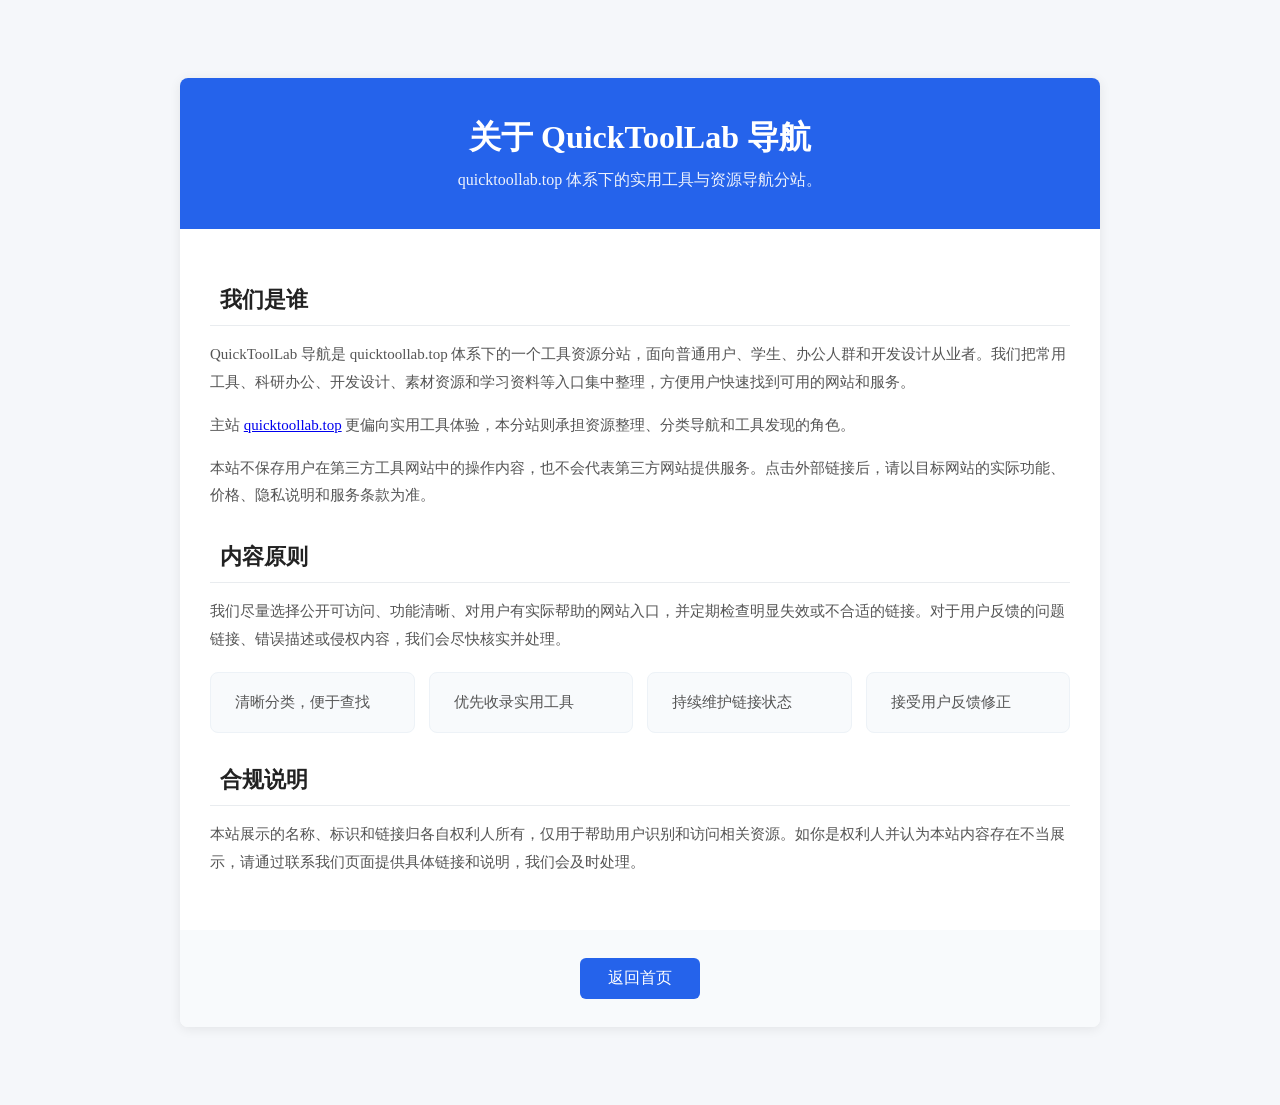
==== about/index.html @ c58bcdea "Add files via upload" ====
<!DOCTYPE html>
<html lang="zh-CN">

<head>
    <meta charset="UTF-8" />
    <meta http-equiv="X-UA-Compatible" content="IE=edge, chrome=1" />
    <meta name="viewport" content="width=device-width, initial-scale=1.0" />
    <meta name="theme-color" content="#f9f9f9" />
    <title>关于我们 - QuickToolLab 导航</title>
    <link rel="shortcut icon" href="../assets/images/favicon.png" />
    <meta name="keywords" content="QuickToolLab,quicktoollab.top,网址导航,在线工具,关于我们" />
    <meta name="description" content="QuickToolLab 导航是 quicktoollab.top 体系下的工具资源分站，整理常用工具、学习办公、开发设计和效率资源。" />

    <link rel="stylesheet" href="../assets/css/bootstrap.min-4.3.1.css" type="text/css" media="all" />
    <link rel="stylesheet" href="../assets/css/style-3.03029.1.css" type="text/css" media="all" />
    <link rel="stylesheet" href="../assets/css/custom-style.css" type="text/css" media="all" />
    <link rel="stylesheet" href="../assets/fontawesome-5.15.4/css/all.min.css" type="text/css" />

    <style>
        body {
            background: #f5f7fa;
            padding: 20px 0;
        }

        .page-card {
            max-width: 920px;
            margin: 50px auto;
            background: #fff;
            border-radius: 8px;
            box-shadow: 0 2px 12px rgba(0, 0, 0, 0.08);
            overflow: hidden;
        }

        .page-header {
            background: #2563eb;
            color: #fff;
            padding: 38px 30px;
            text-align: center;
        }

        .page-header h1 {
            font-size: 32px;
            margin: 0 0 10px;
            font-weight: 600;
        }

        .page-header p {
            margin: 0;
            opacity: 0.92;
        }

        .page-content {
            padding: 38px 30px;
        }

        .section {
            margin-bottom: 32px;
        }

        .section:last-child {
            margin-bottom: 0;
        }

        .section-title {
            font-size: 22px;
            color: #222;
            margin-bottom: 14px;
            padding-bottom: 10px;
            border-bottom: 1px solid #e9ecef;
            display: flex;
            align-items: center;
        }

        .section-title i {
            margin-right: 10px;
            color: #2563eb;
        }

        .section-content {
            font-size: 15px;
            line-height: 1.85;
            color: #555;
        }

        .feature-grid {
            display: grid;
            grid-template-columns: repeat(auto-fit, minmax(200px, 1fr));
            gap: 14px;
            margin-top: 18px;
        }

        .feature-item {
            background: #f8fafc;
            padding: 16px;
            border-radius: 8px;
            border: 1px solid #edf2f7;
        }

        .feature-item i {
            color: #2563eb;
            margin-right: 8px;
        }

        .back-home {
            text-align: center;
            padding: 28px;
            background: #f8fafc;
        }

        .back-home a {
            display: inline-block;
            padding: 10px 28px;
            background: #2563eb;
            color: #fff;
            text-decoration: none;
            border-radius: 6px;
        }

        @media (max-width: 768px) {
            .page-card {
                margin: 20px;
            }

            .page-header,
            .page-content {
                padding: 28px 20px;
            }
        }
    </style>
</head>

<body class="io-grey-mode">
    <div class="page-card">
        <div class="page-header">
            <h1><i class="fas fa-compass"></i> 关于 QuickToolLab 导航</h1>
            <p>quicktoollab.top 体系下的实用工具与资源导航分站。</p>
        </div>

        <div class="page-content">
            <div class="section">
                <h2 class="section-title"><i class="fas fa-info-circle"></i> 我们是谁</h2>
                <div class="section-content">
                    <p>QuickToolLab 导航是 quicktoollab.top 体系下的一个工具资源分站，面向普通用户、学生、办公人群和开发设计从业者。我们把常用工具、科研办公、开发设计、素材资源和学习资料等入口集中整理，方便用户快速找到可用的网站和服务。</p>
                    <p>主站 <a href="https://quicktoollab.top" target="_blank" rel="noopener">quicktoollab.top</a> 更偏向实用工具体验，本分站则承担资源整理、分类导航和工具发现的角色。</p>
                    <p>本站不保存用户在第三方工具网站中的操作内容，也不会代表第三方网站提供服务。点击外部链接后，请以目标网站的实际功能、价格、隐私说明和服务条款为准。</p>
                </div>
            </div>

            <div class="section">
                <h2 class="section-title"><i class="fas fa-check-circle"></i> 内容原则</h2>
                <div class="section-content">
                    <p>我们尽量选择公开可访问、功能清晰、对用户有实际帮助的网站入口，并定期检查明显失效或不合适的链接。对于用户反馈的问题链接、错误描述或侵权内容，我们会尽快核实并处理。</p>
                    <div class="feature-grid">
                        <div class="feature-item"><i class="fas fa-search"></i> 清晰分类，便于查找</div>
                        <div class="feature-item"><i class="fas fa-tools"></i> 优先收录实用工具</div>
                        <div class="feature-item"><i class="fas fa-sync-alt"></i> 持续维护链接状态</div>
                        <div class="feature-item"><i class="fas fa-envelope-open-text"></i> 接受用户反馈修正</div>
                    </div>
                </div>
            </div>

            <div class="section">
                <h2 class="section-title"><i class="fas fa-shield-alt"></i> 合规说明</h2>
                <div class="section-content">
                    <p>本站展示的名称、标识和链接归各自权利人所有，仅用于帮助用户识别和访问相关资源。如你是权利人并认为本站内容存在不当展示，请通过联系我们页面提供具体链接和说明，我们会及时处理。</p>
                </div>
            </div>
        </div>

        <div class="back-home">
            <a href="../"><i class="fas fa-home"></i> 返回首页</a>
        </div>
    </div>
</body>

</html>
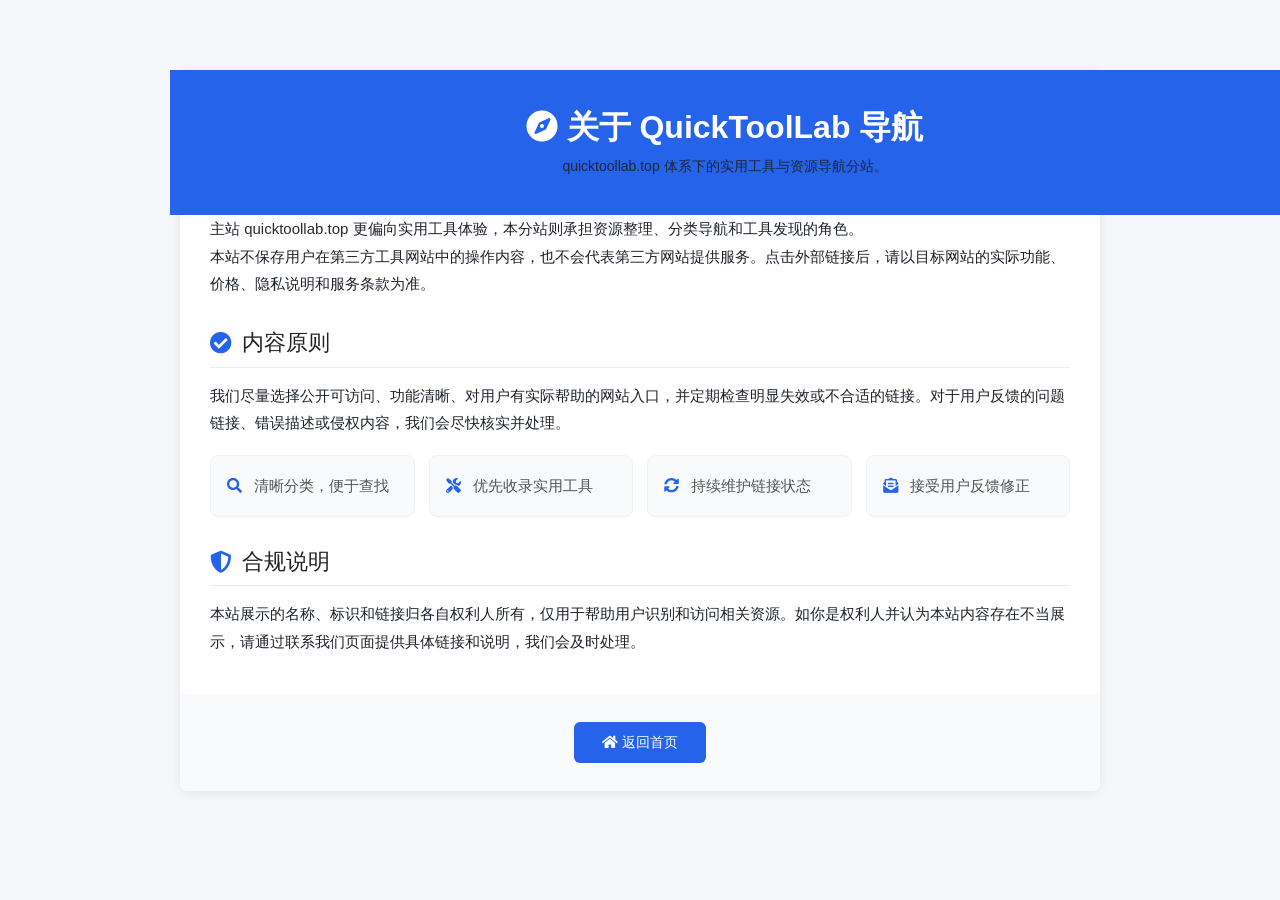
==== commit 8f784abf: "Update QuickToolLab branding and style" ====
--- a/about/index.html
+++ b/about/index.html
@@ -7,7 +7,7 @@
     <meta name="viewport" content="width=device-width, initial-scale=1.0" />
     <meta name="theme-color" content="#f9f9f9" />
     <title>关于我们 - QuickToolLab 导航</title>
-    <link rel="shortcut icon" href="../assets/images/favicon.png" />
+    <link rel="shortcut icon" href="../assets/images/quicktoollab-favicon.svg" />
     <meta name="keywords" content="QuickToolLab,quicktoollab.top,网址导航,在线工具,关于我们" />
     <meta name="description" content="QuickToolLab 导航是 quicktoollab.top 体系下的工具资源分站，整理常用工具、学习办公、开发设计和效率资源。" />
 
--- a/assets/css/custom-style.css
+++ b/assets/css/custom-style.css
@@ -0,0 +1,380 @@
+/*调整全局字体大小*/
+body,html{font-size:14px;}
+
+/*左导航悬浮sidebar-menu-inner宽度调整为90px*/
+.sidebar-popup.sidebar-menu-inner > div > ul > li.sidebar-item>ul{position:absolute;top:0px;left:10px;width:90px;z-index:99}
+.sidebar-popup.sidebar-menu-inner ul{width:90px}
+.sidebar-popup.sidebar-menu-inner ul li{width:90px}
+
+/*隐藏左导航scrollbar*/
+.sidebar-menu.flex-fill::-webkit-scrollbar{display:none}
+
+/*搜索框搜索图标颜色*/
+#search button i{color:#6C757D;font-size:18px}
+
+/*顶部导航栏字体+图标颜色*/
+.big-header-banner .page-header{color:#ffffff;background:rgba(255,255,255,0);box-shadow:none;transition:color .3s,background-color .3s}
+.big-header-banner:not(.header-bg) .page-header .navbar-nav>li>a,.big-header-banner:not(.header-bg) .navbar-menu a:not(.dropdown-item){color:#ffffff;}
+.big-header-banner:not(.header-bg) .page-header .navbar-nav>li>a:hover,.big-header-banner:not(.header-bg) .navbar-menu a:not(.dropdown-item):hover{color:#dc3545;}
+.big-header-banner:not(.header-bg) .header-mini-btn path{stroke:#ffffff;}
+.big-header-banner:not(.header-bg) .header-mini-btn label:hover path{stroke:#ffffff;}
+
+/*搜索栏字体+背景*/
+.header-big #search-text{color:#6C757D;}
+.io-black-mode .header-big #search-text{color:#fff;}
+
+/*搜索activate图标颜色*/
+.header-big .search-type input:checked+label:before{content:'';border-width:8px 8px 0px 8px;border-style:solid;border-color:#ffffff transparent transparent;position:absolute;left:50%;top:0;margin-left:-8px}
+
+/*主页搜索搜索框(头+底部)字体颜色*/
+.header-big:not(.no-bg) .s-type-list{color:#20c997}
+.header-big:not(.no-bg) .text-muted,.header-big:not(.no-bg) .search-type .menu-item a,.header-big:not(.no-bg) .big-title .h1{color:#ffffff!important}
+
+/*主页header-banner底部宽度*/
+.post-top{padding-bottom:50px}
+
+/*左导航二级导航标题左侧距离*/
+.sidebar-menu-inner ul li ul li a{margin-left:30px;}
+
+/*头部导航二级导航iconfont图标*/
+.navbar-collapse ul li.menu-item-has-children:after{content:'\e612';}
+
+/*搜索部分背景样式*/
+.header-big.css-color{background-size:unset;background-position:unset;animation:unset;}
+
+/*搜索热词样式调整*/
+.search-hot-text{
+    position: absolute;
+    z-index: 100;
+    width: 100%;
+    border-radius: 0 0 10px 10px;
+    background: #FFF;
+    box-shadow: 0px 4px 5px 0px #cccccc94;
+    overflow: hidden;
+}
+.search-hot-text ul{
+    margin: 0;
+    padding: 5px 0;
+}
+.search-hot-text ul li{
+    line-height: 30px;
+    font-size: 14px;
+    padding: 0px 25px;
+    color: #777;
+    cursor: pointer;
+}
+.io-black-mode .search-hot-text ul li{
+    color: #fff;
+}    
+.search-hot-text ul li.current{
+    background: #f1f1f1;
+    color: #2196f3;
+}
+.search-hot-text ul li:hover{
+    background: #f1f1f1;
+    color: #2196f3;
+    cursor: pointer;
+}
+.search-hot-text ul li span{
+    display: inline-block;
+    width: 20px;
+    height: 20px;
+    font-size: 12px;
+    line-height: 20px;
+    text-align: center;
+    background: #e5e5e5;
+    margin-right: 10px;
+    border-radius: 10px;
+    color: #999;
+}
+
+footer.main-footer .footer-text {
+    text-align: center;
+}
+footer.main-footer .footer-text a {
+    color: #007bff;
+}
+footer.main-footer .footer-text a:hover {
+    color: red;
+}
+
+/*About页面*/
+.panel .panel-body a {color: #007bff;}
+.panel .panel-body a:hover {color: #979898;}
+
+/*网格背景*/
+.io-grey-mode .page-container .grid-bg {
+    background-image: linear-gradient(rgba(50, 0, 0, 0.05) 1px, transparent 0), linear-gradient(90deg, rgba(50, 0, 0, 0.05) 1px, transparent 0); 
+    background-size: 15px 15px;
+    background-color: #d8d8d8;
+}
+
+/* QuickToolLab brand refresh */
+:root{
+    --qtl-blue:#2563eb;
+    --qtl-blue-dark:#1e3a8a;
+    --qtl-teal:#14b8a6;
+    --qtl-amber:#f59e0b;
+    --qtl-ink:#172033;
+    --qtl-muted:#64748b;
+    --qtl-line:#e2e8f0;
+    --qtl-soft:#f6f8fc;
+}
+
+body,html{
+    color:var(--qtl-ink);
+    background:var(--qtl-soft);
+}
+
+.sidebar-nav-inner{
+    background:#ffffff!important;
+    border-right:1px solid var(--qtl-line);
+    box-shadow:8px 0 26px rgba(15,23,42,.06);
+}
+
+.sidebar-logo{
+    height:76px;
+    background:#ffffff;
+    border-color:var(--qtl-line)!important;
+}
+
+.sidebar-nav .logo{
+    line-height:1;
+    height:76px;
+    display:flex;
+    align-items:center;
+    justify-content:center;
+}
+
+.qtl-brand{
+    display:flex!important;
+    align-items:center;
+    justify-content:center;
+    width:100%;
+    height:76px;
+    gap:10px;
+    text-decoration:none!important;
+}
+
+.qtl-brand-mark{
+    width:38px;
+    height:38px;
+    border-radius:10px;
+    display:inline-flex;
+    align-items:center;
+    justify-content:center;
+    flex:none;
+    color:#fff;
+    font-weight:800;
+    font-size:14px;
+    letter-spacing:0;
+    background:linear-gradient(135deg,var(--qtl-blue),var(--qtl-teal));
+    box-shadow:0 10px 22px rgba(37,99,235,.22);
+}
+
+.qtl-brand-copy{
+    display:flex;
+    flex-direction:column;
+    align-items:flex-start;
+    min-width:0;
+}
+
+.qtl-brand-copy strong{
+    color:var(--qtl-ink);
+    font-size:15px;
+    line-height:18px;
+    font-weight:800;
+}
+
+.qtl-brand-copy small{
+    color:var(--qtl-muted);
+    font-size:10px;
+    line-height:14px;
+    text-transform:uppercase;
+}
+
+.qtl-brand-mini{
+    gap:0;
+}
+
+.qtl-mobile-brand{
+    align-items:center;
+    gap:8px;
+    color:var(--qtl-ink)!important;
+    font-weight:800;
+}
+
+.qtl-mobile-brand .qtl-brand-mark{
+    width:32px;
+    height:32px;
+    border-radius:8px;
+    font-size:12px;
+}
+
+.sidebar-nav .flex-bottom a,
+.sidebar-menu-inner a{
+    color:#475569;
+    font-weight:600;
+    border-radius:8px;
+    margin:3px 10px;
+    padding-left:12px;
+}
+
+.sidebar-menu-inner ul li ul li a{
+    margin-left:16px;
+    color:#64748b;
+}
+
+.sidebar-nav .flex-bottom a:hover,
+.sidebar-menu-inner a:hover,
+.sidebar-menu-inner .sidebar-item.active>a{
+    color:var(--qtl-blue);
+    background:#eff6ff;
+}
+
+.sidebar-menu-inner a i:first-child{
+    color:#64748b;
+}
+
+.sidebar-menu-inner a:hover i:first-child,
+.sidebar-menu-inner .sidebar-item.active>a i:first-child{
+    color:var(--qtl-blue);
+}
+
+.io-grey-mode .page-container .grid-bg{
+    background-color:var(--qtl-soft);
+    background-image:linear-gradient(rgba(37,99,235,.055) 1px, transparent 1px),linear-gradient(90deg, rgba(20,184,166,.045) 1px, transparent 1px);
+    background-size:22px 22px;
+}
+
+.big-header-banner .page-header{
+    background:rgba(255,255,255,.88);
+    color:var(--qtl-ink);
+    box-shadow:0 1px 0 rgba(226,232,240,.9);
+    backdrop-filter:blur(14px);
+}
+
+.big-header-banner:not(.header-bg) .page-header .navbar-nav>li>a,
+.big-header-banner:not(.header-bg) .navbar-menu a:not(.dropdown-item){
+    color:var(--qtl-ink);
+    font-weight:700;
+}
+
+.big-header-banner:not(.header-bg) .page-header .navbar-nav>li>a:hover,
+.big-header-banner:not(.header-bg) .navbar-menu a:not(.dropdown-item):hover{
+    color:var(--qtl-blue);
+}
+
+.big-header-banner:not(.header-bg) .header-mini-btn path{
+    stroke:var(--qtl-ink);
+}
+
+.header-big.css-color{
+    background-color:#dbeafe!important;
+    background-image:linear-gradient(135deg,#eff6ff 0%,#dbeafe 42%,#ccfbf1 100%)!important;
+    background-size:cover!important;
+    background-position:center!important;
+    animation:none!important;
+}
+
+.header-big.css-color:after{
+    content:"";
+    position:absolute;
+    inset:0;
+    pointer-events:none;
+    background:linear-gradient(90deg,rgba(255,255,255,.75),rgba(255,255,255,.2) 48%,rgba(245,158,11,.12));
+}
+
+.header-big .s-search,
+.header-big #bulletin_box,
+.header-big .post-top,
+.header-big .search-group{
+    position:relative;
+    z-index:1;
+}
+
+.header-big:not(.no-bg) .s-type-list,
+.header-big:not(.no-bg) .text-muted,
+.header-big:not(.no-bg) .search-type .menu-item a,
+.header-big:not(.no-bg) .big-title .h1{
+    color:var(--qtl-ink)!important;
+}
+
+.header-big .s-type-list label{
+    color:var(--qtl-muted);
+    font-weight:700;
+}
+
+.header-big .search-type input:checked+label,
+.header-big .search-type input:hover+label{
+    color:var(--qtl-blue)!important;
+}
+
+.header-big .search-type input:checked+label:before{
+    border-color:var(--qtl-blue) transparent transparent!important;
+}
+
+#search{
+    box-shadow:0 18px 45px rgba(15,23,42,.13);
+    border:1px solid rgba(255,255,255,.85);
+}
+
+#search-text{
+    color:var(--qtl-ink)!important;
+}
+
+#search button i{
+    color:var(--qtl-blue);
+}
+
+.content-site .text-gray{
+    color:var(--qtl-ink)!important;
+    font-weight:800;
+}
+
+.url-card .url-body>.card{
+    border:1px solid rgba(226,232,240,.95)!important;
+    border-radius:8px;
+    box-shadow:0 8px 24px rgba(15,23,42,.05);
+    background:#fff;
+}
+
+.url-card .url-body:hover>.card{
+    transform:translateY(-4px);
+    box-shadow:0 18px 36px rgba(37,99,235,.16);
+    border-color:#bfdbfe;
+}
+
+.url-card .url-img{
+    border-radius:8px;
+    background:#f8fafc;
+}
+
+.url-card strong{
+    color:var(--qtl-ink);
+}
+
+.url-card .text-muted{
+    color:var(--qtl-muted)!important;
+}
+
+footer.main-footer .footer-text a{
+    color:var(--qtl-blue);
+}
+
+footer.main-footer .footer-text a:hover{
+    color:var(--qtl-teal);
+}
+
+
+
+
+
+
+
+
+
+
+
+
+
